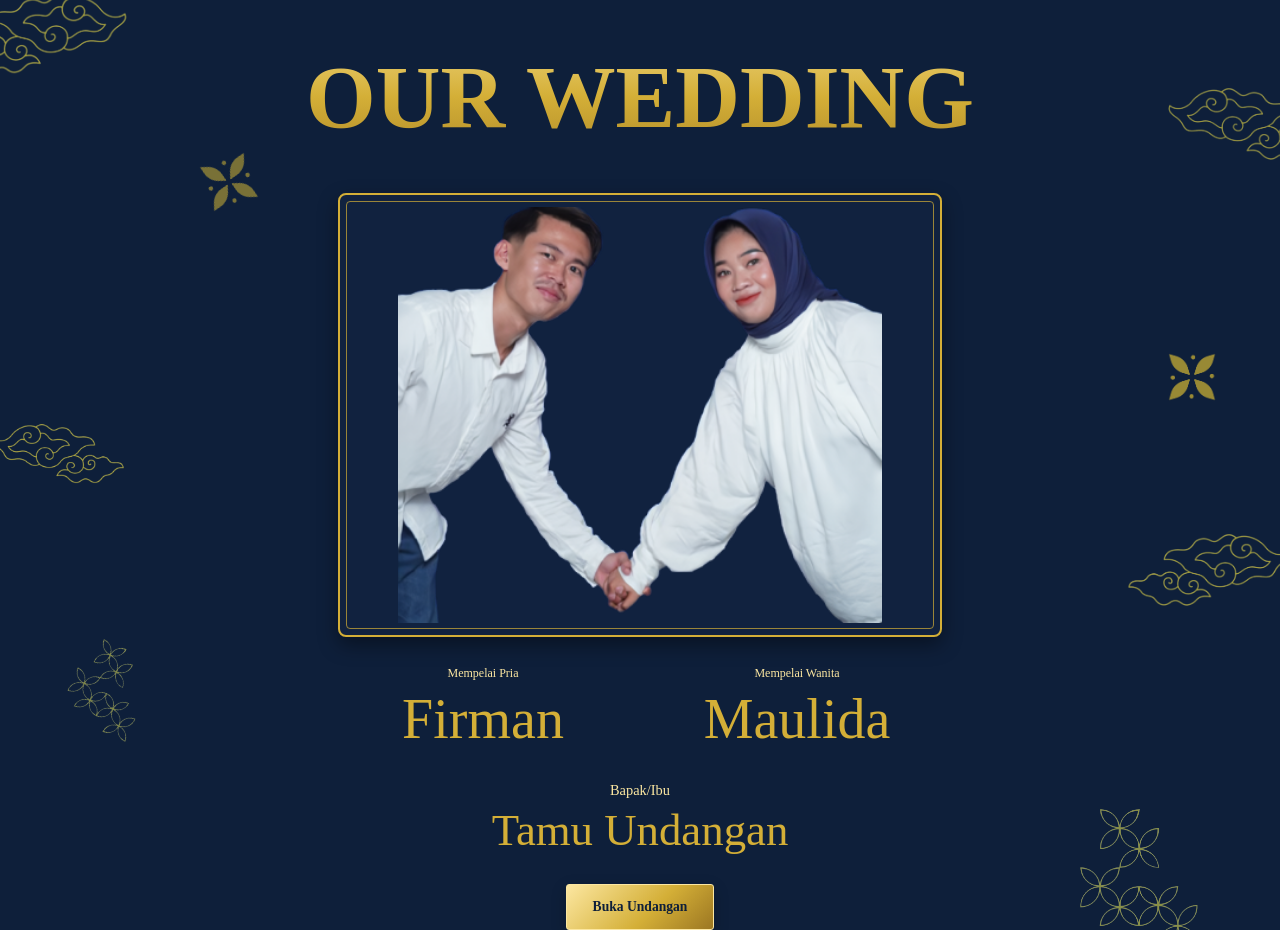
==== index.html @ dbacd02b "Add files via upload" ====
<!DOCTYPE html>
<!--[if lt IE 7]>      <html class="no-js lt-ie9 lt-ie8 lt-ie7"> <![endif]-->
<!--[if IE 7]>         <html class="no-js lt-ie9 lt-ie8"> <![endif]-->
<!--[if IE 8]>         <html class="no-js lt-ie9"> <![endif]-->
<!--[if gt IE 8]>      <html class="no-js"> <!--<![endif]-->
<html>
    <head>
        <meta http-equiv="Content-Security-Policy" content="default-src 'self'; script-src 'self' https://cdn.jsdelivr.net; style-src 'self' 'unsafe-inline' https://cdn.jsdelivr.net https://fonts.googleapis.com; font-src 'self' https://fonts.gstatic.com https://cdn.jsdelivr.net; img-src 'self' data:; media-src 'self'; frame-src https://www.google.com https://maps.google.com; object-src 'none'; base-uri 'self'; form-action 'self'">
        <link href="https://cdn.jsdelivr.net/npm/bootstrap@5.3.8/dist/css/bootstrap.min.css" rel="stylesheet" integrity="sha384-sRIl4kxILFvY47J16cr9ZwB07vP4J8+LH7qKQnuqkuIAvNWLzeN8tE5YBujZqJLB" crossorigin="anonymous">
        <script src="https://cdn.jsdelivr.net/npm/bootstrap@5.3.8/dist/js/bootstrap.bundle.min.js" integrity="sha384-FKyoEForCGlyvwx9Hj09JcYn3nv7wiPVlz7YYwJrWVcXK/BmnVDxM+D2scQbITxI" crossorigin="anonymous"></script>
        <meta charset="utf-8">
        <meta http-equiv="X-UA-Compatible" content="IE=edge">
        <title>Wedding Firman & Maulida</title>
        <meta name="description" content="">
        <meta name="viewport" content="width=device-width, initial-scale=1">
        <link rel="stylesheet" type="text/css" href="css/style.css">
        <link rel="preconnect" href="https://fonts.googleapis.com">
<link rel="preconnect" href="https://fonts.gstatic.com" crossorigin>
<link href="https://fonts.googleapis.com/css2?family=Cinzel:wght@400..900&display=swap" rel="stylesheet">
        <link href="https://fonts.googleapis.com/css2?family=Great+Vibes&display=swap" rel="stylesheet">
    </head>
    <body>
        <section class="parameter-error" id="parameter-error" role="alert" aria-labelledby="parameter-error-title" hidden>
            <p class="section-kicker">Tautan undangan tidak valid</p>
            <h1 id="parameter-error-title">Format nama tamu salah</h1>
            <p>Isi parameter <code>untuk</code> atau <code>nama</code> dengan huruf saja, tanpa spasi, angka, atau simbol.</p>
            <a class="tombol-undangan" href="Index.html">Kembali ke undangan</a>
        </section>
        <div class="loader-overlay" id="page-loader" role="status" aria-live="polite" aria-label="Memuat undangan">
            <div class="loader-content">
                <span class="loader-spinner" aria-hidden="true"></span>
                <span class="loader-label">Mempersiapkan undangan</span>
            </div>
        </div>
       <div class="container-fluid p-0 m-0 d-flex min-vh-100">
            <div class="Utama container-fluid d-flex flex-column justify-content-center">
                <img src="Assets/Desain_tanpa_judul__1_-removebg-preview.png" class="img-fluid mt-0 element awan1" alt="" aria-hidden="true">
                <img src="Assets/Desain_tanpa_judul__1_-removebg-preview.png" class="img-fluid mt-0 element awan2" alt="" aria-hidden="true">
                <img src="Assets/Desain_tanpa_judul__1_-removebg-preview.png" class="img-fluid mt-0 element awan3" alt="" aria-hidden="true">
                <img src="Assets/Desain_tanpa_judul__1_-removebg-preview.png" class="img-fluid mt-0 element awan4" alt="" aria-hidden="true">
                <img src="Assets/i-removebg-preview.png" class="img-fluid mt-0 element3 bunga2" alt="" aria-hidden="true">
                <img src="Assets/Desain_tanpa_judul__1_-removebg-preview (1).png" class="img-fluid mt-0 element2 bunga" alt="" aria-hidden="true">
                <img src="Assets/i-removebg-preview.png" class="img-fluid mt-0 element3 bunga3" alt="" aria-hidden="true">
                <img src="Assets/Desain_tanpa_judul__1_-removebg-preview (1).png" class="img-fluid mt-0 element2 bunga4" alt="" aria-hidden="true">
                <h1 class="text-uppercase text-center text-judul">Our Wedding</h1>
                <div class="container-fluid ">
                    <div class="row justify-content-center">
                        <!-- Mengatur lebar bingkai: lebih kecil di HP (col-10), sedang di tablet (col-md-8), dan pas di desktop (col-lg-6) -->
                        <div class="col-10 col-md-8 col-lg-6">
                        
                        <!-- Wrapper Bingkai -->
                        <div class="bingkai-emas">
                            <!-- Ganti 'foto-mempelai.jpg' dengan path/link foto Anda -->
                            <img src="Assets/1000524065-removebg-preview_waifu2x_photo_noise3.png" class="img-fluid Utama-foto" alt="Foto Mempelai">
                        </div>

                        <div class="row mempelai">
                            <div class="col-6">
                                <p class="label-mempelai">Mempelai Pria</p>
                                <p class="nama-mempelai">Firman</p>
                            </div>
                            <div class="col-6">
                                <p class="label-mempelai">Mempelai Wanita</p>
                                <p class="nama-mempelai">Maulida</p>
                            </div>
                        </div>

                        <div class="guest-recipient" aria-label="Undangan untuk tamu">
                            <p class="guest-salutation">Bapak/Ibu</p>
                            <p class="guest-name" id="guest-name">Tamu Undangan</p>
                        </div>
                        <a class="tombol-undangan" href="Undangan.html">Buka Undangan</a>

                        </div>
                    </div>
                    </div>
</div>
            </div>
       
       
        <script src="script-js/undangan.js" defer></script>
    </body>
</html>
---- css/style.css ----
@media (min-width: 576px) { 
 body,html {
    padding:0;
    margin:0;
}
.Utama {
    background-color: #0e1f3a;
    text-align: center;
    min-height: 100vh;
}
.text-judul {
    font-family: 'Cinzel', serif;
    font-weight: 800;
    padding: 50px;
    background: linear-gradient(to bottom,
      #FCE7A1 35%,
      #D4AF37 85%,
      #9C7722 30%);
    -webkit-background-clip: text;
    -webkit-text-fill-color: transparent;
    font-size: 10.3vh;

}
.foto-mempelai{
    margin: auto;
}
/* Container utama bingkai */
.bingkai-emas {
  position: relative;
  padding: 12px; /* Jarak antara foto dan garis emas terluar */
  background-color: #11223F; /* Menjaga warna dasar tetap navy blue */
  border: 2px solid #D4AF37; /* Garis emas bagian luar */
  border-radius: 8px; /* Membuat sudut sedikit melengkung */
  box-shadow: 0px 8px 20px rgba(0, 0, 0, 0.4); /* Memberikan efek bayangan agar menonjol */
}

/* Membuat efek garis emas bagian dalam (double border) */
.bingkai-emas::before {
  content: "";
  position: absolute;
  top: 6px; /* Jarak garis dalam dari atas */
  left: 6px; /* Jarak garis dalam dari kiri */
  right: 6px; /* Jarak garis dalam dari kanan */
  bottom: 6px; /* Jarak garis dalam dari bawah */
  border: 1px solid rgba(212, 175, 55, 0.7); /* Garis emas dalam yang sedikit lebih tipis/transparan */
  border-radius: 4px;
  pointer-events: none; /* Agar tidak mengganggu jika gambar bisa di-klik */
  z-index: 2; /* Memastikan garis berada di atas gambar */
}

/* Penyesuaian untuk foto di dalam bingkai */
.bingkai-emas img {
  width: 440px;
  height: 280px;
  border-radius: 2px;
  display: block;
  position: relative;
  z-index: 1; /* Posisi gambar di bawah garis dalam */
}

.Utama-foto {
    display: flex;
    justify-content: center;
    align-items: center;
 }
 .element {
    width: 10vw;
    height: 10vw;
    position: absolute;
    opacity: 0.5;
}
.awan1 {
    top: 1%;
    left: -5%;
    z-index: 0;

}
.awan2 {
    top: 15%;
    right: 0.1%;
    z-index: 0;
}
.element2 {
    max-width: 3rem;
    max-height: 3rem;
    position: absolute;
}
.element3 {
    max-width: 13rem;
    max-height: 13rem;
    position: absolute;
}
.bunga {
    top: 30%;
    left: 3%;
    z-index: 0;
    opacity: 0.5;

}
.bunga2 {
    top: 88%;
    right: 3%;
    z-index: 0;
    opacity: 0.5;
}
}


@media (min-width: 768px) { 
    .Utama {
    background-color: #0e1f3a;
}
.text-judul {
    font-family: 'Cinzel', serif;
    font-weight: 800;
    padding: 50px;
    background: linear-gradient(to bottom,
      #FCE7A1 0%,
      #D4AF37 50%,
      #9C7722 100%);
    -webkit-background-clip: text;
    -webkit-text-fill-color: transparent;
    font-size: 80%;


}
 }

@media (min-width: 992px) { 
    .Utama {
    background-color: #0e1f3a;
}
.text-judul {
    font-family: 'Cinzel', serif;
    font-weight: 800;
    padding: 50px;
    background: linear-gradient(to bottom,
      #FCE7A1 0%,
      #D4AF37 50%,
      #9C7722 100%);
    -webkit-background-clip: text;
    -webkit-text-fill-color: transparent;
    font-size: 80%;

}
 }

@media (min-width: 1200px) { 
body,html {
    padding:0;
    margin:0;
}
.Utama {
    background-color: #0e1f3a;
    text-align: center;
    min-width: 100vh;
}
.text-judul {
    font-family: 'Cinzel', serif;
    font-weight: 800;
    padding: 50px;
    background: linear-gradient(to bottom,
      #FCE7A1 35%,
      #D4AF37 70%,
      #9C7722 30%);
    -webkit-background-clip: text;
    -webkit-text-fill-color: transparent;
    font-size: 15vh;

}
.foto-mempelai{
    margin: auto;
}
/* Container utama bingkai */
.bingkai-emas {
  position: relative;
  padding: 12px; /* Jarak antara foto dan garis emas terluar */
  background-color: #11223F; /* Menjaga warna dasar tetap navy blue */
  border: 2px solid #D4AF37; /* Garis emas bagian luar */
  border-radius: 8px; /* Membuat sudut sedikit melengkung */
  box-shadow: 0px 8px 20px rgba(0, 0, 0, 0.4); /* Memberikan efek bayangan agar menonjol */
}

/* Membuat efek garis emas bagian dalam (double border) */
.bingkai-emas::before {
  content: "";
  position: absolute;
  top: 6px; /* Jarak garis dalam dari atas */
  left: 6px; /* Jarak garis dalam dari kiri */
  right: 6px; /* Jarak garis dalam dari kanan */
  bottom: 6px; /* Jarak garis dalam dari bawah */
  border: 1px solid rgba(212, 175, 55, 0.7); /* Garis emas dalam yang sedikit lebih tipis/transparan */
  border-radius: 4px;
  pointer-events: none; /* Agar tidak mengganggu jika gambar bisa di-klik */
  z-index: 2; /* Memastikan garis berada di atas gambar */
}

/* Penyesuaian untuk foto di dalam bingkai */
.bingkai-emas img {
  width: 100%;
  height: 340px;
  border-radius: 2px;
  display: block;
  position: relative;
  z-index: 1; /* Posisi gambar di bawah garis dalam */
}

.Utama-foto {
    display: flex;
    justify-content: center;
    align-items: center;
  }
.element {
    max-width: 20rem;
    max-height: 20rem;
}
}


@media (min-width: 1400px) { 
body,html {
    padding:0;
    margin:0;
}
    .Utama {
    background-color: #0e1f3a;
    text-align: center;
    align-items: center;
    justify-content: center;
}
.text-judul {
    font-family: 'Cinzel', serif;
    font-weight: 900;
    background: linear-gradient(to bottom,
      #FCE7A1 0%,
      #D4AF37 50%,
      #9C7722 100%);
    -webkit-background-clip: text;
    -webkit-text-fill-color: transparent;
    font-size: 80%;
}
 }

html,
body {
  min-height: 100%;
  margin: 0;
  padding: 0;
}

body {
  background-color: #0e1f3a;
}

.media-protection img,
.media-protection audio,
.media-protection video {
  -webkit-touch-callout: none;
  -webkit-user-drag: none;
  user-select: none;
}

.Utama {
  position: relative;
  flex: 1 0 100%;
  width: 100%;
  min-width: 0;
  min-height: 100vh;
  min-height: 100svh;
  overflow: hidden;
  background-color: #0e1f3a;
  text-align: center;
}

.text-judul {
  position: relative;
  z-index: 1;
  margin: 0;
  padding: clamp(1.5rem, 5vh, 3rem) 1rem;
  background: linear-gradient(to bottom, #FCE7A1 0%, #D4AF37 50%, #9C7722 100%);
  background-clip: text;
  -webkit-text-fill-color: transparent;
  font-family: 'Cinzel', serif;
  font-size: clamp(2rem, 7vw, 6rem);
  font-weight: 800;
  line-height: 1.15;
}

.bingkai-emas {
  position: relative;
  z-index: 1;
  padding: 12px;
  border: 2px solid #D4AF37;
  border-radius: 8px;
  background-color: #11223F;
  box-shadow: 0 8px 20px rgba(0, 0, 0, 0.4);
}

.bingkai-emas::before {
  position: absolute;
  inset: 6px;
  z-index: 2;
  border: 1px solid rgba(212, 175, 55, 0.7);
  border-radius: 4px;
  content: "";
  pointer-events: none;
}

.bingkai-emas img {
  display: block;
  position: relative;
  z-index: 1;
  width: 100%;
  height: clamp(14rem, 42vw, 26rem);
  border-radius: 2px;
  object-fit: contain;
}

.Utama-foto {
  margin: auto;
}

.element,
.element2,
.element3 {
  position: absolute;
  z-index: 0;
  height: auto;
  opacity: 0.5;
  pointer-events: none;
  scale: 1.15;
}

.element {
  width: clamp(5rem, 14vw, 16rem);
}

.awan1 {
  top: 0;
  left: -4%;
  width: clamp(5rem, 14vw, 16rem);
  opacity: 0.75;
}

.awan2 {
  top: 10%;
  right: -4%;
  width: clamp(4.5rem, 12vw, 14rem);
  opacity: 0.7;
  transform: scaleX(-1);
}

.awan3 {
  top: 46%;
  left: 1%;
  width: clamp(4rem, 10vw, 11rem);
  opacity: 0.8;
  transform: scaleX(-1);
}

.awan4 {
  top: 58%;
  right: 1%;
  width: clamp(4.5rem, 12vw, 13rem);
  opacity: 0.75;
}

.element2 {
  width: clamp(2rem, 5vw, 3rem);
}

.bunga {
  top: 38%;
  right: 2%;
  width: clamp(2.5rem, 6vw, 5rem);
  opacity: 0.65;
}

.element3 {
  width: clamp(5rem, 14vw, 10rem);
}

.bunga2 {
  right: 4%;
  bottom: 8%;
  width: clamp(4rem, 10vw, 8rem);
  opacity: 0.6;
}

.bunga3 {
  top: 70%;
  left: 2%;
  width: clamp(3rem, 7vw, 6rem);
  opacity: 0.55;
  transform: rotate(24deg);
}

.bunga4 {
  top: 17%;
  left: 9%;
  width: clamp(2.5rem, 5vw, 4.5rem);
  opacity: 0.5;
  transform: rotate(-18deg);
}

.guest-recipient {
  max-width: 100%;
  margin: clamp(1rem, 3vh, 1.75rem) auto 0;
  color: #FCE7A1;
  text-align: center;
}

.guest-salutation {
  margin: 0;
  font-family: 'Cinzel', serif;
  font-size: clamp(0.75rem, 2vw, 0.9rem);
}

.guest-name {
  overflow-wrap: anywhere;
  margin: 0.2rem 0 0;
  color: #D4AF37;
  font-family: 'Great Vibes', cursive;
  font-size: clamp(1.9rem, 5vw, 2.8rem);
  line-height: 1.15;
}

.parameter-error {
  display: grid;
  position: fixed;
  inset: 0;
  z-index: 3000;
  align-content: center;
  justify-items: center;
  gap: 1rem;
  overflow-y: auto;
  padding: 2rem 1.25rem;
  background: #0e1f3a;
  color: #FCE7A1;
  text-align: center;
}

.parameter-error[hidden] {
  display: none;
}

.parameter-error h1 {
  max-width: 42rem;
  margin: 0;
  color: #D4AF37;
  font-family: 'Cinzel', serif;
  font-size: clamp(1.5rem, 5vw, 3rem);
}

.parameter-error p:not(.section-kicker) {
  max-width: 36rem;
  margin: 0;
  line-height: 1.7;
}

.parameter-error code {
  color: #FCE7A1;
}

body.invalid-guest-page > :not(#parameter-error) {
  display: none !important;
}

@media (min-width: 576px) {
  .awan1 {
    left: -3%;
    width: clamp(6rem, 12vw, 16rem);
  }

  .awan2 {
    right: -3%;
    width: clamp(5rem, 11vw, 14rem);
  }

  .awan3 {
    top: 46%;
    left: 0;
    width: clamp(4.5rem, 9vw, 11rem);
  }

  .awan4 {
    right: 0;
    width: clamp(5rem, 11vw, 13rem);
  }

  .bunga {
    right: 3%;
    left: auto;
    width: clamp(3rem, 5vw, 5rem);
  }

  .bunga2 {
    right: 5%;
    width: clamp(4.5rem, 8vw, 8rem);
  }

  .bunga3 {
    left: 4%;
    right: auto;
    width: clamp(3.5rem, 5vw, 6rem);
  }

  .bunga4 {
    left: 12%;
    width: clamp(3rem, 4vw, 4.5rem);
  }
}

@media (min-width: 992px) {
  .awan1 {
    width: clamp(8rem, 12vw, 18rem);
  }

  .awan2 {
    width: clamp(7rem, 11vw, 16rem);
  }

  .awan3 {
    top: 46%;
    width: clamp(6rem, 9vw, 12rem);
  }

  .awan4 {
    width: clamp(7rem, 11vw, 14rem);
  }

  .bunga {
    right: 5%;
    left: auto;
    width: clamp(3.5rem, 5vw, 6rem);
  }

  .bunga2 {
    right: 7%;
    width: clamp(5rem, 8vw, 9rem);
  }

  .bunga3 {
    left: 6%;
    right: auto;
    width: clamp(4rem, 5vw, 7rem);
  }

  .bunga4 {
    left: 16%;
    width: clamp(3.5rem, 4vw, 5rem);
  }
}

.mempelai {
  position: relative;
  z-index: 1;
  margin-top: clamp(1rem, 3vh, 2rem);
  color: #FCE7A1;
}

.label-mempelai {
  margin: 0;
  font-family: 'Cinzel', serif;
  font-size: 0.75rem;
}

.nama-mempelai {
  margin: 0.25rem 0 0;
  color: #D4AF37;
  font-family: 'Great Vibes', cursive;
  font-size: 2rem;
  line-height: 1.2;
}

@media (min-width: 576px) {
  .nama-mempelai {
    font-size: 2.5rem;
  }
}

@media (min-width: 768px) {
  .nama-mempelai {
    font-size: 3rem;
  }
}

@media (min-width: 1200px) {
  .nama-mempelai {
    font-size: 3.5rem;
  }
}

.loader-overlay {
  position: fixed;
  inset: 0;
  z-index: 2000;
  display: grid;
  place-items: center;
  background: rgba(255, 255, 255, 0.78);
  -webkit-backdrop-filter: blur(5px);
  backdrop-filter: blur(5px);
  opacity: 1;
  transition: opacity 600ms ease, visibility 600ms ease;
}

.loader-overlay.is-hidden {
  visibility: hidden;
  opacity: 0;
  pointer-events: none;
}

.loader-content {
  display: grid;
  justify-items: center;
  gap: 1rem;
  color: #0e1f3a;
}

.loader-spinner {
  width: clamp(3rem, 10vw, 4rem);
  aspect-ratio: 1;
  border: 4px solid rgba(212, 175, 55, 0.25);
  border-top-color: #FCE7A1;
  border-right-color: #D4AF37;
  border-bottom-color: #9C7722;
  border-radius: 50%;
  animation: loader-spin 900ms linear infinite;
}

.loader-label {
  font-family: 'Cinzel', serif;
  font-size: 0.8rem;
  font-weight: 700;
}

.tombol-undangan {
  display: inline-flex;
  position: relative;
  z-index: 1;
  align-items: center;
  justify-content: center;
  min-height: 2.9rem;
  margin-top: clamp(1.25rem, 3vh, 2rem);
  padding: 0.7rem 1.6rem;
  border: 1px solid #FCE7A1;
  border-radius: 3px;
  background: linear-gradient(135deg, #FCE7A1 0%, #D4AF37 58%, #9C7722 100%);
  box-shadow: 0 5px 16px rgba(0, 0, 0, 0.2);
  color: #0e1f3a;
  font-family: 'Cinzel', serif;
  font-size: 0.85rem;
  font-weight: 700;
  text-decoration: none;
  transition: box-shadow 200ms ease, transform 200ms ease;
}

.tombol-undangan:hover {
  box-shadow: 0 8px 22px rgba(212, 175, 55, 0.3);
  color: #0e1f3a;
  transform: translateY(-2px);
}

.tombol-undangan:focus-visible {
  outline: 3px solid #FCE7A1;
  outline-offset: 4px;
}

.tombol-undangan[aria-disabled="true"] {
  pointer-events: none;
}

.is-leaving .Utama,
.is-leaving .undangan-page {
  animation: invitation-lift 1050ms cubic-bezier(0.65, 0, 0.35, 1) forwards;
}

.undangan-page {
  display: grid;
  position: relative;
  place-items: center;
  min-height: 100vh;
  min-height: 100svh;
  overflow: hidden;
  padding: clamp(1.5rem, 5vh, 3rem) 1rem;
  background: radial-gradient(ellipse at 50% 42%, #1b3153 0%, #0e1f3a 68%);
}

.undangan-content {
  width: min(100%, 48rem);
  padding: clamp(1.5rem, 5vh, 3rem) clamp(1.25rem, 6vw, 4rem);
  border: 1px solid rgba(212, 175, 55, 0.8);
  background: rgba(14, 31, 58, 0.82);
  box-shadow: 0 16px 50px rgba(0, 0, 0, 0.28);
  color: #FCE7A1;
}

.undangan-eyebrow {
  margin-bottom: 1rem;
  color: #D4AF37;
  font-family: 'Cinzel', serif;
  font-size: 0.8rem;
  letter-spacing: 0.08em;
  text-transform: uppercase;
}

.undangan-title {
  margin-bottom: clamp(1.25rem, 4vh, 2rem);
  background: linear-gradient(to bottom, #FCE7A1 0%, #D4AF37 55%, #9C7722 100%);
  background-clip: text;
  -webkit-text-fill-color: transparent;
  font-family: 'Cinzel', serif;
  font-size: clamp(1.7rem, 5vw, 3.5rem);
  font-weight: 700;
  line-height: 1.2;
}

.undangan-intro,
.undangan-note {
  max-width: 36rem;
  margin-right: auto;
  margin-left: auto;
  line-height: 1.8;
}

.undangan-names {
  display: flex;
  flex-wrap: wrap;
  align-items: baseline;
  justify-content: center;
  gap: 0.15em 0.3em;
  margin: clamp(1.5rem, 5vh, 3rem) 0;
  color: #D4AF37;
  font-family: 'Great Vibes', cursive;
  font-size: clamp(3rem, 12vw, 6.5rem);
  line-height: 1.1;
}

.undangan-ampersand {
  color: #FCE7A1;
  font-size: 0.7em;
}

.undangan-note {
  margin-bottom: 0;
}

@keyframes loader-spin {
  to {
    transform: rotate(360deg);
  }
}

@keyframes invitation-lift {
  to {
    opacity: 0;
    transform: translateY(-105vh);
    filter: brightness(1.3);
  }
}

@media (prefers-reduced-motion: reduce) {
  *,
  *::before,
  *::after {
    scroll-behavior: auto !important;
    animation-duration: 0.01ms !important;
    animation-iteration-count: 1 !important;
    transition-duration: 0.01ms !important;
  }
}
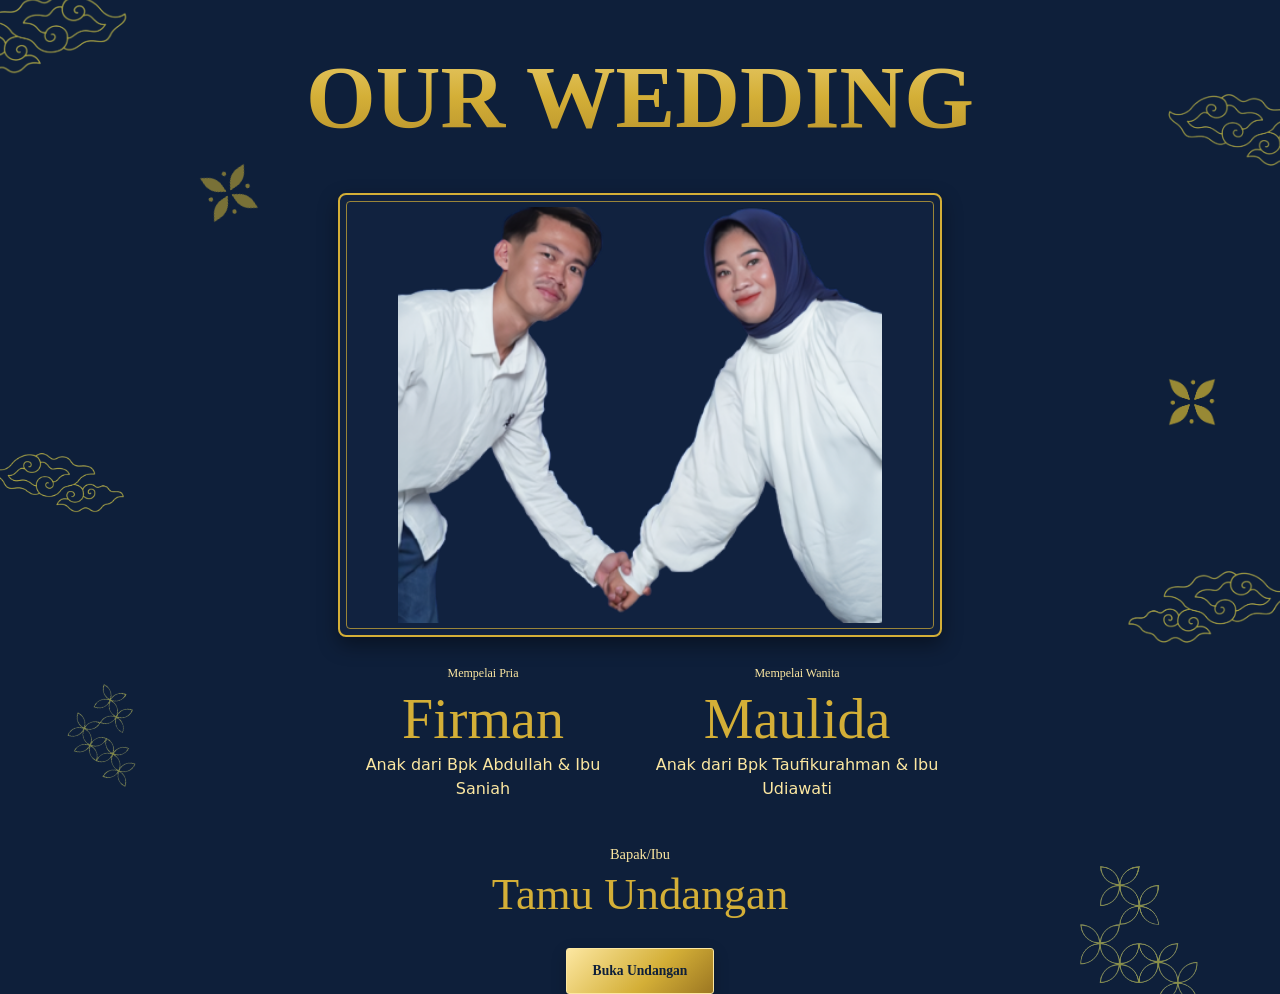
==== commit 32000a3c: "Add files via upload" ====
--- a/index.html
+++ b/index.html
@@ -58,10 +58,12 @@
                             <div class="col-6">
                                 <p class="label-mempelai">Mempelai Pria</p>
                                 <p class="nama-mempelai">Firman</p>
+                                <p class="orang-tua-mempelai">Anak dari Bpk Abdullah &amp; Ibu Saniah</p>
                             </div>
                             <div class="col-6">
                                 <p class="label-mempelai">Mempelai Wanita</p>
                                 <p class="nama-mempelai">Maulida</p>
+                                <p class="orang-tua-mempelai">Anak dari Bpk Taufikurahman &amp; Ibu Udiawati</p>
                             </div>
                         </div>
 
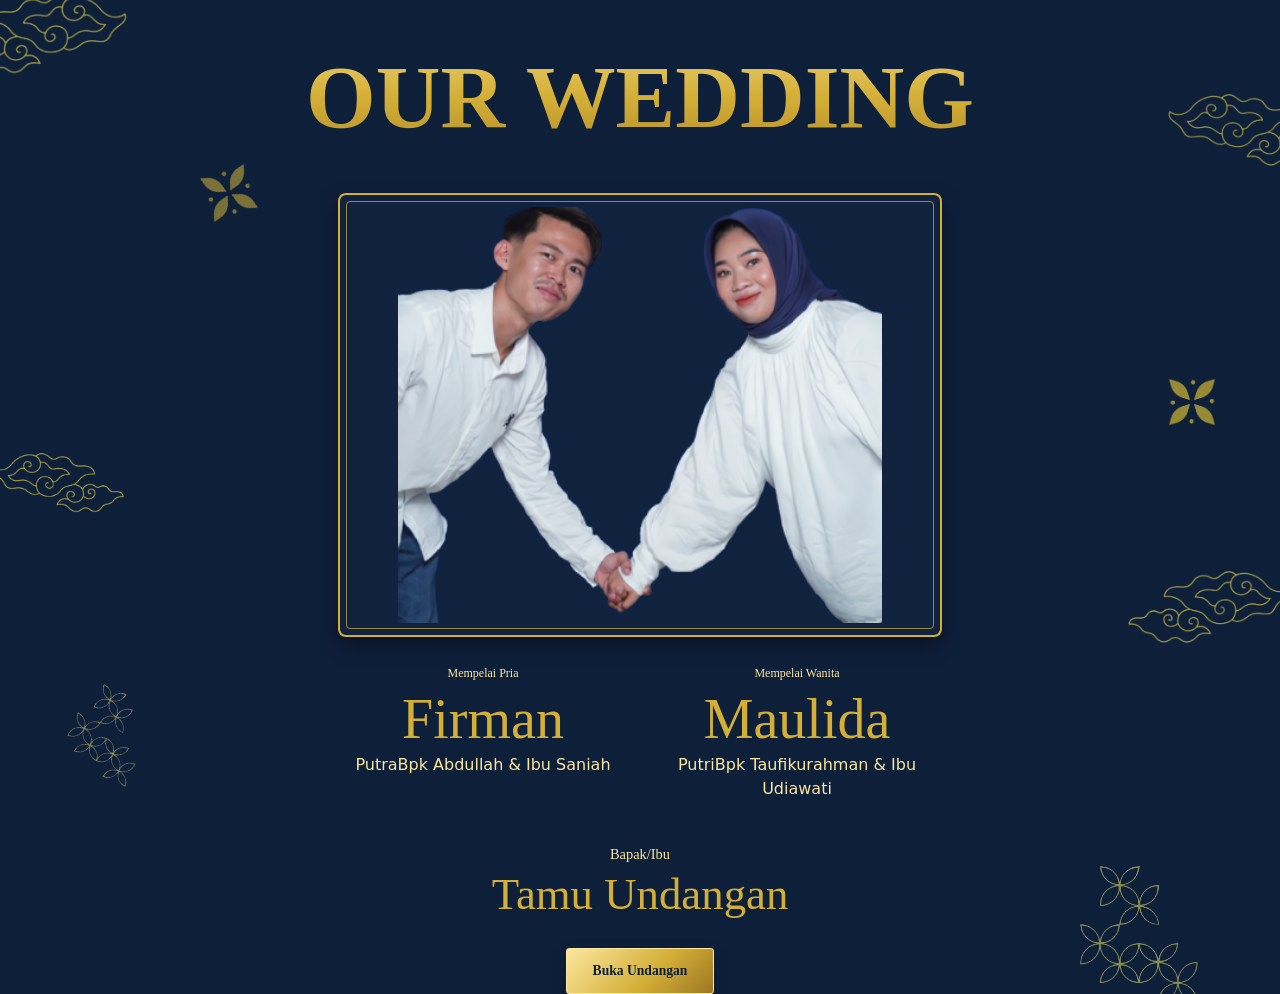
==== commit e5112701: "Add files via upload" ====
--- a/index.html
+++ b/index.html
@@ -58,12 +58,12 @@
                             <div class="col-6">
                                 <p class="label-mempelai">Mempelai Pria</p>
                                 <p class="nama-mempelai">Firman</p>
-                                <p class="orang-tua-mempelai">Anak dari Bpk Abdullah &amp; Ibu Saniah</p>
+                                <p class="orang-tua-mempelai orang-tua-pria"><span>Putra</span><span>Bpk Abdullah &amp; Ibu Saniah</span></p>
                             </div>
                             <div class="col-6">
                                 <p class="label-mempelai">Mempelai Wanita</p>
                                 <p class="nama-mempelai">Maulida</p>
-                                <p class="orang-tua-mempelai">Anak dari Bpk Taufikurahman &amp; Ibu Udiawati</p>
+                                <p class="orang-tua-mempelai orang-tua-wanita"><span>Putri</span><span>Bpk Taufikurahman &amp; Ibu Udiawati</span></p>
                             </div>
                         </div>
 
